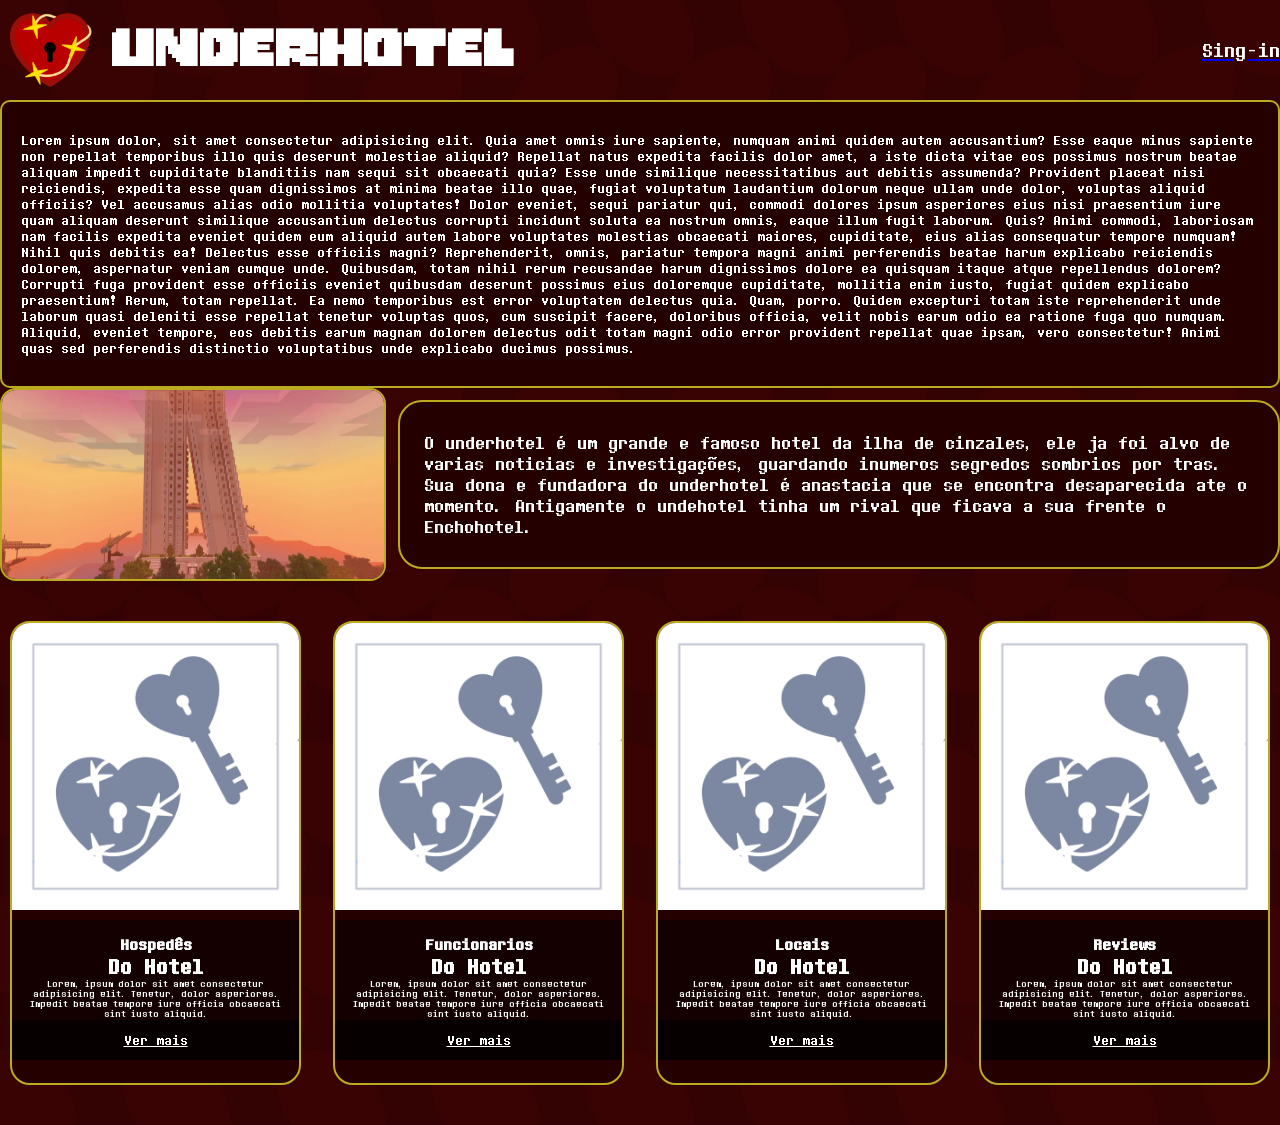
==== index.html @ 16a2af95 "Add initial HTML structure and styles for Underhotel website - Created main index.html file with hot" ====
<!DOCTYPE html>
<html lang="PT-BR">
<head>
    <meta charset="UTF-8">
    <meta name="viewport" content="width=device-width, initial-scale=1.0">
    <title>Underhotel</title>
</head>
<body>
<link rel="stylesheet" href="style.css">
    <div>

<div>
    <img src="src/Logo_U.H._T.png" alt="Logo_UH" id="Logo1">
    <h1 id="Titulo">Underhotel</h1>

<a href="https://static2.klipy.com/ii/e293a233a303a98e471f78d04e13a1b0/ad/7b/90ITwbUu.gif"><p id="Conta">Sing-in</p></a>
 </div >
    <p id="Tex1"> Lorem ipsum dolor, sit amet consectetur adipisicing elit. Quia amet omnis iure sapiente, numquam animi quidem autem accusantium? Esse eaque minus sapiente non repellat temporibus illo quis deserunt molestiae aliquid?
    Repellat natus expedita facilis dolor amet, a iste dicta vitae eos possimus nostrum beatae aliquam impedit cupiditate blanditiis nam sequi sit obcaecati quia? Esse unde similique necessitatibus aut debitis assumenda?
    Provident placeat nisi reiciendis, expedita esse quam dignissimos at minima beatae illo quae, fugiat voluptatum laudantium dolorum neque ullam unde dolor, voluptas aliquid officiis? Vel accusamus alias odio mollitia voluptates!
    Dolor eveniet, sequi pariatur qui, commodi dolores ipsum asperiores eius nisi praesentium iure quam aliquam deserunt similique accusantium delectus corrupti incidunt soluta ea nostrum omnis, eaque illum fugit laborum. Quis?
    Animi commodi, laboriosam nam facilis expedita eveniet quidem eum aliquid autem labore voluptates molestias obcaecati maiores, cupiditate, eius alias consequatur tempore numquam! Nihil quis debitis ea! Delectus esse officiis magni?
    Reprehenderit, omnis, pariatur tempora magni animi perferendis beatae harum explicabo reiciendis dolorem, aspernatur veniam cumque unde. Quibusdam, totam nihil rerum recusandae harum dignissimos dolore ea quisquam itaque atque repellendus dolorem?
    Corrupti fuga provident esse officiis eveniet quibusdam deserunt possimus eius doloremque cupiditate, mollitia enim iusto, fugiat quidem explicabo praesentium! Rerum, totam repellat. Ea nemo temporibus est error voluptatem delectus quia.
    Quam, porro. Quidem excepturi totam iste reprehenderit unde laborum quasi deleniti esse repellat tenetur voluptas quos, cum suscipit facere, doloribus officia, velit nobis earum odio ea ratione fuga quo numquam.
    Aliquid, eveniet tempore, eos debitis earum magnam dolorem delectus odit totam magni odio error provident repellat quae ipsam, vero consectetur! Animi quas sed perferendis distinctio voluptatibus unde explicabo ducimus possimus.</p>
    <div Id="Container1">
        <img src="src/Imagem-Underhotel-foto.jpg" alt="Foto do Underhotel" Id="Foto1">
            <p id="Tex2">O underhotel é um grande e famoso hotel da ilha de cinzales, ele ja foi alvo de varias noticias e investigações, guardando inumeros segredos sombrios por tras. Sua dona e fundadora do underhotel é anastacia que se encontra desaparecida ate o momento.
            Antigamente o undehotel tinha um rival que ficava a sua frente o Enchohotel.
            </p>
    </div>

<div class="Cards1">
        <div class="card card-1">
            <div class="card-cabec">
                <img src="src/Placeholder_U.H._404.png" class="card-img"/>
            </div>
            <div class="card-corpo">
                <h3 class="card-local">Hospedês</h3>
                <h2 class="card-titulo">Do Hotel</h2>
            
                <p class="card-texto">Lorem, ipsum dolor sit amet consectetur adipisicing elit. Tenetur, dolor asperiores. 
                    Impedit beatae tempore iure officia obcaecati sint iusto aliquid.</p>
            </div>
            <div class="card-rodape">
                <a href="cards/Hospedes.Html">Ver mais</a>
            </div>
        </div>
        <div class="card card-2">
            <div class="card-cabec">
                <img src="src/Placeholder_U.H._404.png" class="card-img"/>
            </div>
            <div class="card-corpo">
                <h3 class="card-local">Funcionarios</h3>
                <h2 class="card-titulo">Do Hotel</h2>
            
                <p class="card-texto">Lorem, ipsum dolor sit amet consectetur adipisicing elit. Tenetur, dolor asperiores. 
                    Impedit beatae tempore iure officia obcaecati sint iusto aliquid.</p>
            </div>
            <div class="card-rodape">
                <a href="#">Ver mais</a>
            </div>
        </div>
        <div class="card card-3">
            <div class="card-cabec">
                <img src="src/Placeholder_U.H._404.png" class="card-img"/>
            </div>
            <div class="card-corpo">
                <h3 class="card-local">Locais</h3>
                <h2 class="card-titulo">Do Hotel</h2>
            
                <p class="card-texto">Lorem, ipsum dolor sit amet consectetur adipisicing elit. Tenetur, dolor asperiores. 
                    Impedit beatae tempore iure officia obcaecati sint iusto aliquid.</p>
            </div>
            <div class="card-rodape">
                <a href="#">Ver mais</a>
            </div>
        </div>
                <div class="card card-4">
            <div class="card-cabec">
                <img src="src/Placeholder_U.H._404.png" class="card-img"/>
            </div>
            <div class="card-corpo">
                <h3 class="card-local">Reviews</h3>
                <h2 class="card-titulo">Do Hotel</h2>
            
                <p class="card-texto">Lorem, ipsum dolor sit amet consectetur adipisicing elit. Tenetur, dolor asperiores. 
                    Impedit beatae tempore iure officia obcaecati sint iusto aliquid.</p>
            </div>
            <div class="card-rodape">
                <a href="#">Ver mais</a>
            </div>
    </div>
</div>
</body>
</html>
---- style.css ----
@font-face {
  font-family: "MonsterF";
  src: url([data-uri]) format("woff2");
}

@font-face {
  font-family: "DeterminationMono";
  src: url([data-uri]) format("woff2");
}
/*fundo*/
html {
  --s: 32px; /* control the size */
  
  --c:#3a0303 /* 1st color*/ calc(100% - 2px),#0000;
  --r:calc(2.414*var(--s));
  --p:calc(1.414*var(--s));
  --g:radial-gradient(var(--s),var(--c));
  background:
    radial-gradient(var(--r) at 0    0   ,var(--c)),
    radial-gradient(var(--r) at 0    100%,var(--c)),
    radial-gradient(var(--r) at 100% 0   ,var(--c)),
    radial-gradient(var(--r) at 100% 100%,var(--c)),
    var(--g),var(--g),var(--g),var(--g) #330303 /* 2nd color */;
  background-position: 
    var(--r) var(--r),0 var(--p),var(--p) 0,
    calc(-1*var(--s)) calc(-1*var(--s));
  background-size: calc(2*var(--r)) calc(2*var(--r));
}
/*Borda Redonda*/
#Tex1{
    color: #ffffff;
    padding-top: 30px;
    padding-right: 19px;
    padding-left: 19px;
    padding-bottom: 30px;
 border: 2px solid #bbab20;
 border-radius: 10px; /* Applies a uniform radius to all corners */
 background-color: #250000;
  font-family: "DeterminationMono";
}
#Tex2{
    color: #ffffff;
    box-sizing: border-box;
    width: min(100%, 1000px);/*Text Bubble Size*/
    padding: 30px 24px;
    border: 2px solid #bbab20;
    border-radius: 24px;
    background-color: #250000;
    font-family: "DeterminationMono";
    font-size: 21px;
}
/*^^Bordas^^*/
.historia-layout {
    display: flex;
    justify-content: flex-end;
    align-items: center;
    gap: 20px;
    margin: 40px 19px;
}
#Foto1 {
    display: block;
    width: 100%;
    height: 100%;
    object-fit: cover;
    box-sizing: border-box;
    width: min(515px);
    min-width: 190px;
    aspect-ratio: 4 / 2;
    overflow: hidden;
    border: 2px solid #bbab20;
    border-radius: 16px;
    background-color: #250000;
}

body > div > div {
  display: flex;
  align-items: center;
  gap: 12px;
  width: 100%;
}

#Logo1 {
  display: block;
  width: 100px;
  height: auto;
}

#Titulo {
  margin: 0;
  color: #ffffff;
  font-family: "MonsterF";
  line-height: 1;
  font-size: 40px;
}

#Conta{
  color: #ffffff;
  font-family: "DeterminationMono";
  font-size: 23px;
}

body > div > div > a {
  margin-left: auto;
}

#Foto1{
    display: block;
  width: 440px;
  height: auto;
}

* {
    margin: 0;
    padding: 0;
}
/*Cards-1*/
[class~="Cards-1"] {
    width: 100%;
    display: flex;
    flex-wrap: wrap;
}

  .card {
    width: 300px;
    height: 460px;
    margin-right: 10px;
    margin-left: 10px;
    margin-top: 40px;
    margin-bottom: 40px;
    background: #250000;
    border-radius: 20px;
    overflow: hidden;
    border: 2px solid #bbab20;
}

    .card-cabec {
    width: 100%;
    height: 297px;
    overflow: hidden;
}

    .card-img {
    width: 100%;
    height: auto;
}

      .card-corpo {
      background: #140000;
      height: 70px;
      padding: 15px;
      text-align: center; 
      font-family: "DeterminationMono";
      color: #ffffff;}

    .card-texto {
    font-size: 10px;
    width: 250;
    margin: 0;
    font-family: "DeterminationMono";
    color: #ffffff;}

.card-rodape {
    background: #070000;
    padding: 12px;
    text-align: center;
    font-family: "DeterminationMono";
    color: #ffffff;
    -webkit-text-fill-color: #ffffff;
}
/*Cards-1*/

@media (max-width: 600px) {
  *,
  *::before,
  *::after {
    box-sizing: border-box;
  }

  html,
  body {
    min-width: 0;
  }

  body > div {
    width: calc(100% - 24px);
  }

  body > div > div:first-child {
    flex-wrap: wrap;
    gap: 8px;
  }

  #Logo1 {
    flex: 0 0 auto;
    width: 56px;
  }

  #Titulo {
    font-size: clamp(22px, 7vw, 36px);
    overflow-wrap: anywhere;
  }

  body > div > div:first-child > a {
    padding: 8px 10px;
  }

  #Tex1,
  #Tex2 {
    width: 100%;
    padding: 16px;
    font-size: 16px;
    line-height: 1.5;
    overflow-wrap: anywhere;
  }

  #Container1 {
    display: flex;
    flex-direction: column;
    align-items: stretch;
    gap: 16px;
  }

  #Foto1 {
    width: 100%;
    min-width: 0;
    height: auto;
  }

  [class~="Cards-1"] {
    display: grid;
    grid-template-columns: minmax(0, 1fr);
    gap: 16px;
  }

  .card {
    width: 100%;
    height: auto;
    margin: 0;
  }

  .card-cabec {
    height: auto;
    aspect-ratio: 4 / 3;
  }

  .card-img {
    width: 100%;
    height: 100%;
    object-fit: cover;
  }

  .card-corpo {
    height: auto;
  }

  .card-texto {
    width: auto;
    font-size: 14px;
    line-height: 1.5;
  }
}
/*codigo do mobile*/
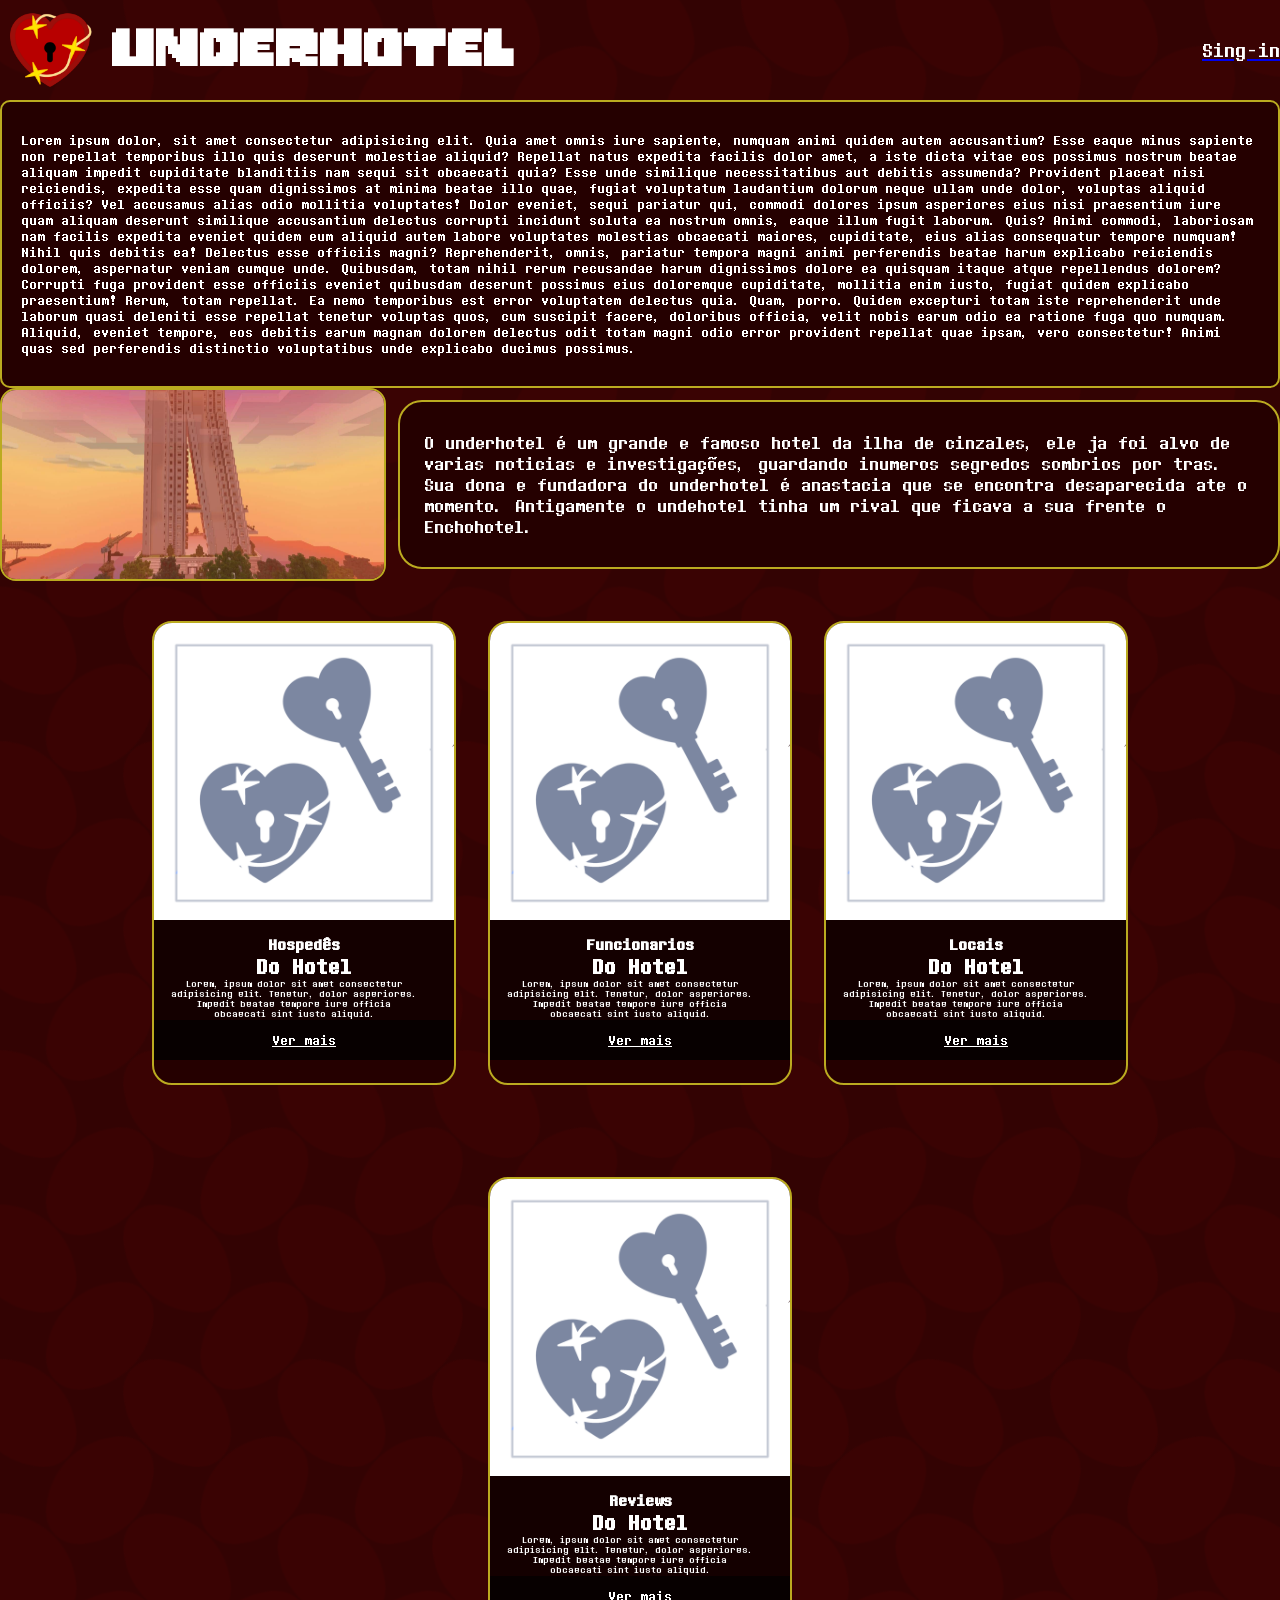
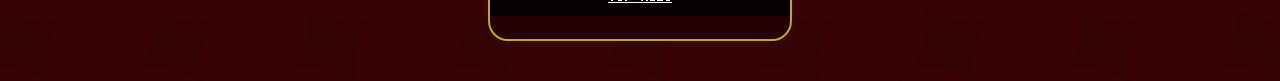
==== commit 2c76aea9: "Add GitHub Pages deployment workflow and CNAME file" ====
--- a/index.html
+++ b/index.html
@@ -1,12 +1,12 @@
 <!DOCTYPE html>
-<html lang="PT-BR">
+<html lang="pt-BR">
 <head>
     <meta charset="UTF-8">
     <meta name="viewport" content="width=device-width, initial-scale=1.0">
     <title>Underhotel</title>
+    <link rel="stylesheet" href="style.css">
 </head>
 <body>
-<link rel="stylesheet" href="style.css">
     <div>
 
 <div>
--- a/style.css
+++ b/style.css
@@ -114,11 +114,12 @@
     margin: 0;
     padding: 0;
 }
-/*Cards-1*/
-[class~="Cards-1"] {
+/*Cards*/
+.Cards1 {
     width: 100%;
     display: flex;
     flex-wrap: wrap;
+    justify-content: center;
 }
 
   .card {
@@ -155,7 +156,7 @@
 
     .card-texto {
     font-size: 10px;
-    width: 250;
+    width: 250px;
     margin: 0;
     font-family: "DeterminationMono";
     color: #ffffff;}
@@ -227,7 +228,7 @@
     height: auto;
   }
 
-  [class~="Cards-1"] {
+  .Cards1 {
     display: grid;
     grid-template-columns: minmax(0, 1fr);
     gap: 16px;
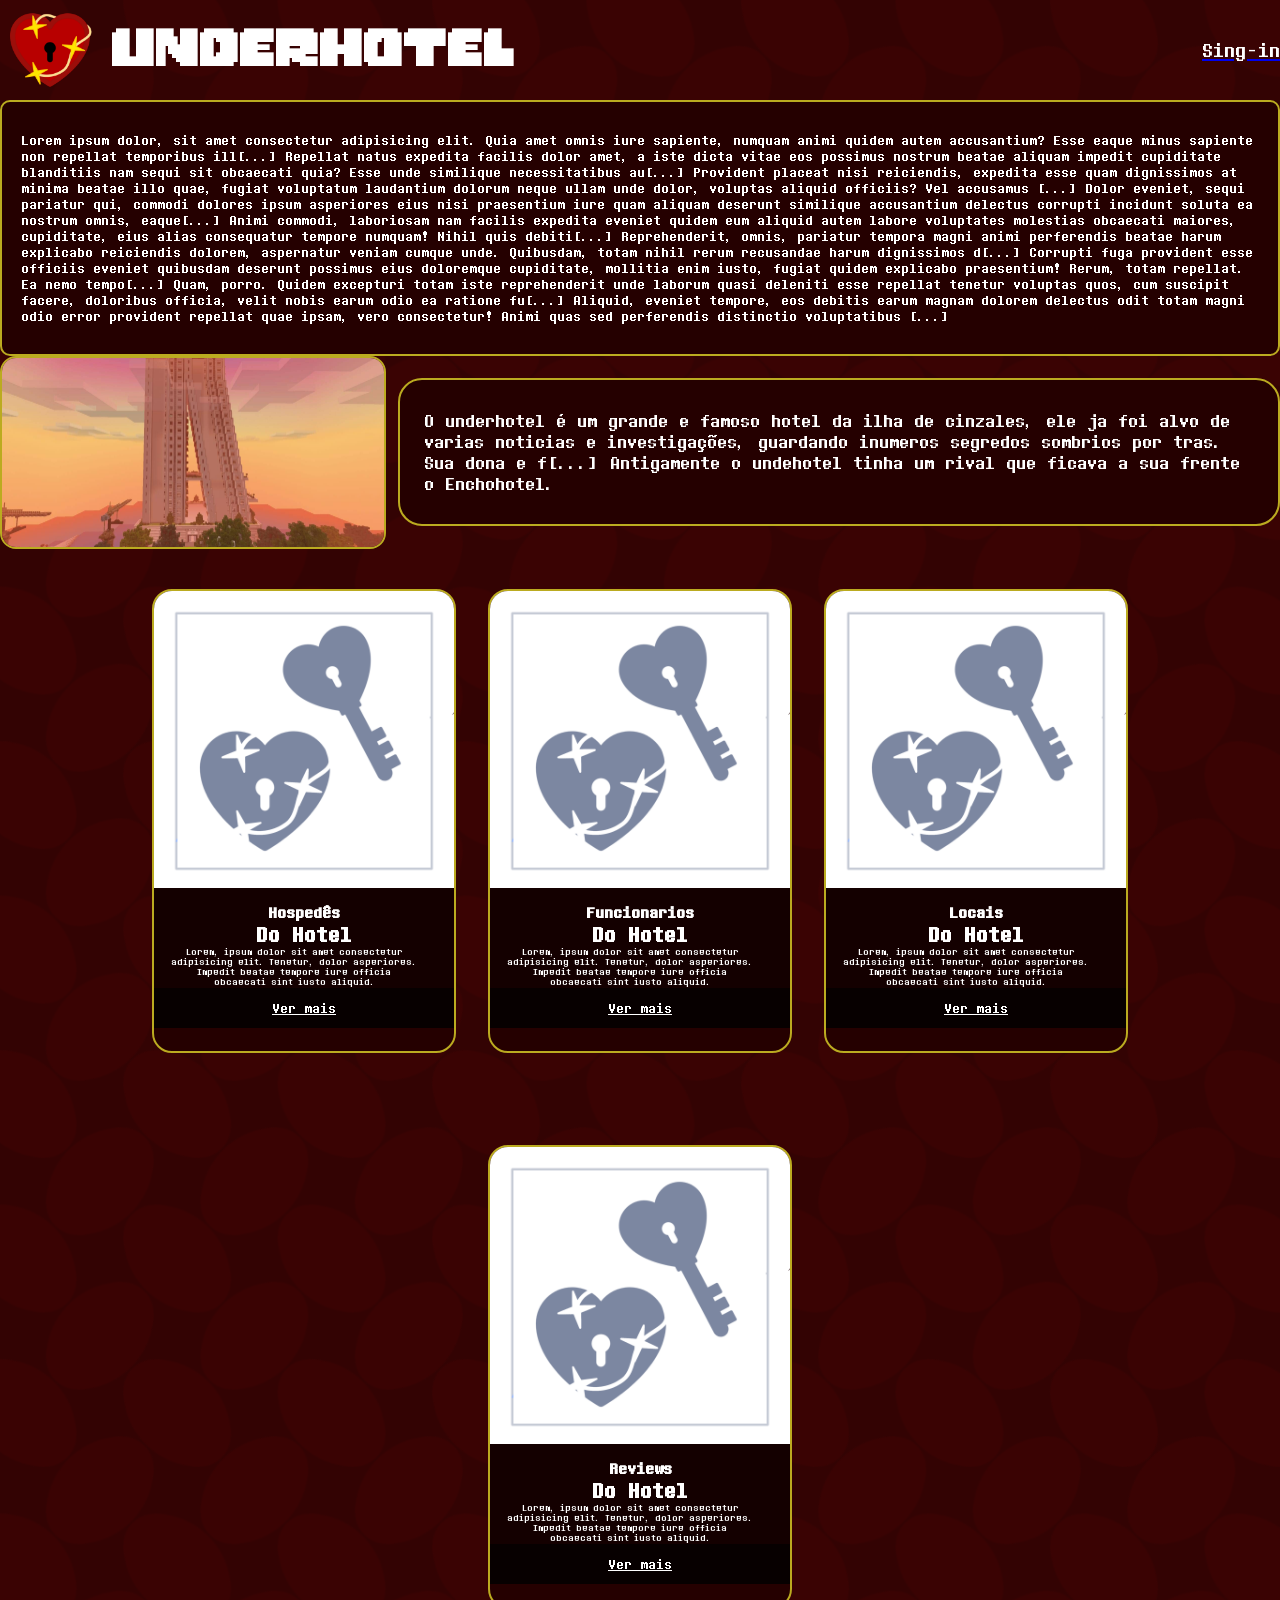
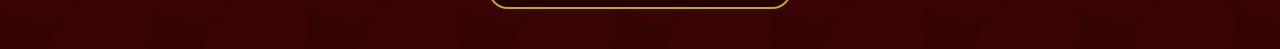
==== commit 89dd006f: "Corrigir estrutura do HTML e alinhar seletores de CSS para os cards" ====
--- a/index.html
+++ b/index.html
@@ -1,5 +1,5 @@
 <!DOCTYPE html>
-<html lang="pt-BR">
+<html lang="PT-BR">
 <head>
     <meta charset="UTF-8">
     <meta name="viewport" content="width=device-width, initial-scale=1.0">
@@ -8,90 +8,89 @@
 </head>
 <body>
     <div>
+        <div>
+            <img src="src/Logo_U.H._T.png" alt="Logo_UH" id="Logo1">
+            <h1 id="Titulo">Underhotel</h1>
+            <a href="https://static2.klipy.com/ii/e293a233a303a98e471f78d04e13a1b0/ad/7b/90ITwbUu.gif">
+                <p id="Conta">Sing-in</p>
+            </a>
+        </div>
 
-<div>
-    <img src="src/Logo_U.H._T.png" alt="Logo_UH" id="Logo1">
-    <h1 id="Titulo">Underhotel</h1>
+        <p id="Tex1">Lorem ipsum dolor, sit amet consectetur adipisicing elit. Quia amet omnis iure sapiente, numquam animi quidem autem accusantium? Esse eaque minus sapiente non repellat temporibus ill[...] 
+            Repellat natus expedita facilis dolor amet, a iste dicta vitae eos possimus nostrum beatae aliquam impedit cupiditate blanditiis nam sequi sit obcaecati quia? Esse unde similique necessitatibus au[...] 
+            Provident placeat nisi reiciendis, expedita esse quam dignissimos at minima beatae illo quae, fugiat voluptatum laudantium dolorum neque ullam unde dolor, voluptas aliquid officiis? Vel accusamus [...] 
+            Dolor eveniet, sequi pariatur qui, commodi dolores ipsum asperiores eius nisi praesentium iure quam aliquam deserunt similique accusantium delectus corrupti incidunt soluta ea nostrum omnis, eaque[...] 
+            Animi commodi, laboriosam nam facilis expedita eveniet quidem eum aliquid autem labore voluptates molestias obcaecati maiores, cupiditate, eius alias consequatur tempore numquam! Nihil quis debiti[...] 
+            Reprehenderit, omnis, pariatur tempora magni animi perferendis beatae harum explicabo reiciendis dolorem, aspernatur veniam cumque unde. Quibusdam, totam nihil rerum recusandae harum dignissimos d[...] 
+            Corrupti fuga provident esse officiis eveniet quibusdam deserunt possimus eius doloremque cupiditate, mollitia enim iusto, fugiat quidem explicabo praesentium! Rerum, totam repellat. Ea nemo tempo[...] 
+            Quam, porro. Quidem excepturi totam iste reprehenderit unde laborum quasi deleniti esse repellat tenetur voluptas quos, cum suscipit facere, doloribus officia, velit nobis earum odio ea ratione fu[...] 
+            Aliquid, eveniet tempore, eos debitis earum magnam dolorem delectus odit totam magni odio error provident repellat quae ipsam, vero consectetur! Animi quas sed perferendis distinctio voluptatibus [...]
+        </p>
 
-<a href="https://static2.klipy.com/ii/e293a233a303a98e471f78d04e13a1b0/ad/7b/90ITwbUu.gif"><p id="Conta">Sing-in</p></a>
- </div >
-    <p id="Tex1"> Lorem ipsum dolor, sit amet consectetur adipisicing elit. Quia amet omnis iure sapiente, numquam animi quidem autem accusantium? Esse eaque minus sapiente non repellat temporibus illo quis deserunt molestiae aliquid?
-    Repellat natus expedita facilis dolor amet, a iste dicta vitae eos possimus nostrum beatae aliquam impedit cupiditate blanditiis nam sequi sit obcaecati quia? Esse unde similique necessitatibus aut debitis assumenda?
-    Provident placeat nisi reiciendis, expedita esse quam dignissimos at minima beatae illo quae, fugiat voluptatum laudantium dolorum neque ullam unde dolor, voluptas aliquid officiis? Vel accusamus alias odio mollitia voluptates!
-    Dolor eveniet, sequi pariatur qui, commodi dolores ipsum asperiores eius nisi praesentium iure quam aliquam deserunt similique accusantium delectus corrupti incidunt soluta ea nostrum omnis, eaque illum fugit laborum. Quis?
-    Animi commodi, laboriosam nam facilis expedita eveniet quidem eum aliquid autem labore voluptates molestias obcaecati maiores, cupiditate, eius alias consequatur tempore numquam! Nihil quis debitis ea! Delectus esse officiis magni?
-    Reprehenderit, omnis, pariatur tempora magni animi perferendis beatae harum explicabo reiciendis dolorem, aspernatur veniam cumque unde. Quibusdam, totam nihil rerum recusandae harum dignissimos dolore ea quisquam itaque atque repellendus dolorem?
-    Corrupti fuga provident esse officiis eveniet quibusdam deserunt possimus eius doloremque cupiditate, mollitia enim iusto, fugiat quidem explicabo praesentium! Rerum, totam repellat. Ea nemo temporibus est error voluptatem delectus quia.
-    Quam, porro. Quidem excepturi totam iste reprehenderit unde laborum quasi deleniti esse repellat tenetur voluptas quos, cum suscipit facere, doloribus officia, velit nobis earum odio ea ratione fuga quo numquam.
-    Aliquid, eveniet tempore, eos debitis earum magnam dolorem delectus odit totam magni odio error provident repellat quae ipsam, vero consectetur! Animi quas sed perferendis distinctio voluptatibus unde explicabo ducimus possimus.</p>
-    <div Id="Container1">
-        <img src="src/Imagem-Underhotel-foto.jpg" alt="Foto do Underhotel" Id="Foto1">
-            <p id="Tex2">O underhotel é um grande e famoso hotel da ilha de cinzales, ele ja foi alvo de varias noticias e investigações, guardando inumeros segredos sombrios por tras. Sua dona e fundadora do underhotel é anastacia que se encontra desaparecida ate o momento.
-            Antigamente o undehotel tinha um rival que ficava a sua frente o Enchohotel.
+        <div id="Container1">
+            <img src="src/Imagem-Underhotel-foto.jpg" alt="Foto do Underhotel" id="Foto1">
+            <p id="Tex2">O underhotel é um grande e famoso hotel da ilha de cinzales, ele ja foi alvo de varias noticias e investigações, guardando inumeros segredos sombrios por tras. Sua dona e f[...] 
+                Antigamente o undehotel tinha um rival que ficava a sua frente o Enchohotel.
             </p>
-    </div>
+        </div>
 
-<div class="Cards1">
-        <div class="card card-1">
-            <div class="card-cabec">
-                <img src="src/Placeholder_U.H._404.png" class="card-img"/>
+        <div class="Cards1">
+            <div class="card card-1">
+                <div class="card-cabec">
+                    <img src="src/Placeholder_U.H._404.png" class="card-img" alt="Hospedês do Hotel">
+                </div>
+                <div class="card-corpo">
+                    <h3 class="card-local">Hospedês</h3>
+                    <h2 class="card-titulo">Do Hotel</h2>
+                    <p class="card-texto">Lorem, ipsum dolor sit amet consectetur adipisicing elit. Tenetur, dolor asperiores. Impedit beatae tempore iure officia obcaecati sint iusto aliquid.</p>
+                </div>
+                <div class="card-rodape">
+                    <a href="cards/Hospedes.Html">Ver mais</a>
+                </div>
             </div>
-            <div class="card-corpo">
-                <h3 class="card-local">Hospedês</h3>
-                <h2 class="card-titulo">Do Hotel</h2>
-            
-                <p class="card-texto">Lorem, ipsum dolor sit amet consectetur adipisicing elit. Tenetur, dolor asperiores. 
-                    Impedit beatae tempore iure officia obcaecati sint iusto aliquid.</p>
+
+            <div class="card card-2">
+                <div class="card-cabec">
+                    <img src="src/Placeholder_U.H._404.png" class="card-img" alt="Funcionários do Hotel">
+                </div>
+                <div class="card-corpo">
+                    <h3 class="card-local">Funcionarios</h3>
+                    <h2 class="card-titulo">Do Hotel</h2>
+                    <p class="card-texto">Lorem, ipsum dolor sit amet consectetur adipisicing elit. Tenetur, dolor asperiores. Impedit beatae tempore iure officia obcaecati sint iusto aliquid.</p>
+                </div>
+                <div class="card-rodape">
+                    <a href="#">Ver mais</a>
+                </div>
             </div>
-            <div class="card-rodape">
-                <a href="cards/Hospedes.Html">Ver mais</a>
+
+            <div class="card card-3">
+                <div class="card-cabec">
+                    <img src="src/Placeholder_U.H._404.png" class="card-img" alt="Locais do Hotel">
+                </div>
+                <div class="card-corpo">
+                    <h3 class="card-local">Locais</h3>
+                    <h2 class="card-titulo">Do Hotel</h2>
+                    <p class="card-texto">Lorem, ipsum dolor sit amet consectetur adipisicing elit. Tenetur, dolor asperiores. Impedit beatae tempore iure officia obcaecati sint iusto aliquid.</p>
+                </div>
+                <div class="card-rodape">
+                    <a href="#">Ver mais</a>
+                </div>
+            </div>
+
+            <div class="card card-4">
+                <div class="card-cabec">
+                    <img src="src/Placeholder_U.H._404.png" class="card-img" alt="Reviews do Hotel">
+                </div>
+                <div class="card-corpo">
+                    <h3 class="card-local">Reviews</h3>
+                    <h2 class="card-titulo">Do Hotel</h2>
+                    <p class="card-texto">Lorem, ipsum dolor sit amet consectetur adipisicing elit. Tenetur, dolor asperiores. Impedit beatae tempore iure officia obcaecati sint iusto aliquid.</p>
+                </div>
+                <div class="card-rodape">
+                    <a href="#">Ver mais</a>
+                </div>
             </div>
         </div>
-        <div class="card card-2">
-            <div class="card-cabec">
-                <img src="src/Placeholder_U.H._404.png" class="card-img"/>
-            </div>
-            <div class="card-corpo">
-                <h3 class="card-local">Funcionarios</h3>
-                <h2 class="card-titulo">Do Hotel</h2>
-            
-                <p class="card-texto">Lorem, ipsum dolor sit amet consectetur adipisicing elit. Tenetur, dolor asperiores. 
-                    Impedit beatae tempore iure officia obcaecati sint iusto aliquid.</p>
-            </div>
-            <div class="card-rodape">
-                <a href="#">Ver mais</a>
-            </div>
-        </div>
-        <div class="card card-3">
-            <div class="card-cabec">
-                <img src="src/Placeholder_U.H._404.png" class="card-img"/>
-            </div>
-            <div class="card-corpo">
-                <h3 class="card-local">Locais</h3>
-                <h2 class="card-titulo">Do Hotel</h2>
-            
-                <p class="card-texto">Lorem, ipsum dolor sit amet consectetur adipisicing elit. Tenetur, dolor asperiores. 
-                    Impedit beatae tempore iure officia obcaecati sint iusto aliquid.</p>
-            </div>
-            <div class="card-rodape">
-                <a href="#">Ver mais</a>
-            </div>
-        </div>
-                <div class="card card-4">
-            <div class="card-cabec">
-                <img src="src/Placeholder_U.H._404.png" class="card-img"/>
-            </div>
-            <div class="card-corpo">
-                <h3 class="card-local">Reviews</h3>
-                <h2 class="card-titulo">Do Hotel</h2>
-            
-                <p class="card-texto">Lorem, ipsum dolor sit amet consectetur adipisicing elit. Tenetur, dolor asperiores. 
-                    Impedit beatae tempore iure officia obcaecati sint iusto aliquid.</p>
-            </div>
-            <div class="card-rodape">
-                <a href="#">Ver mais</a>
-            </div>
     </div>
-</div>
 </body>
-</html>+</html>
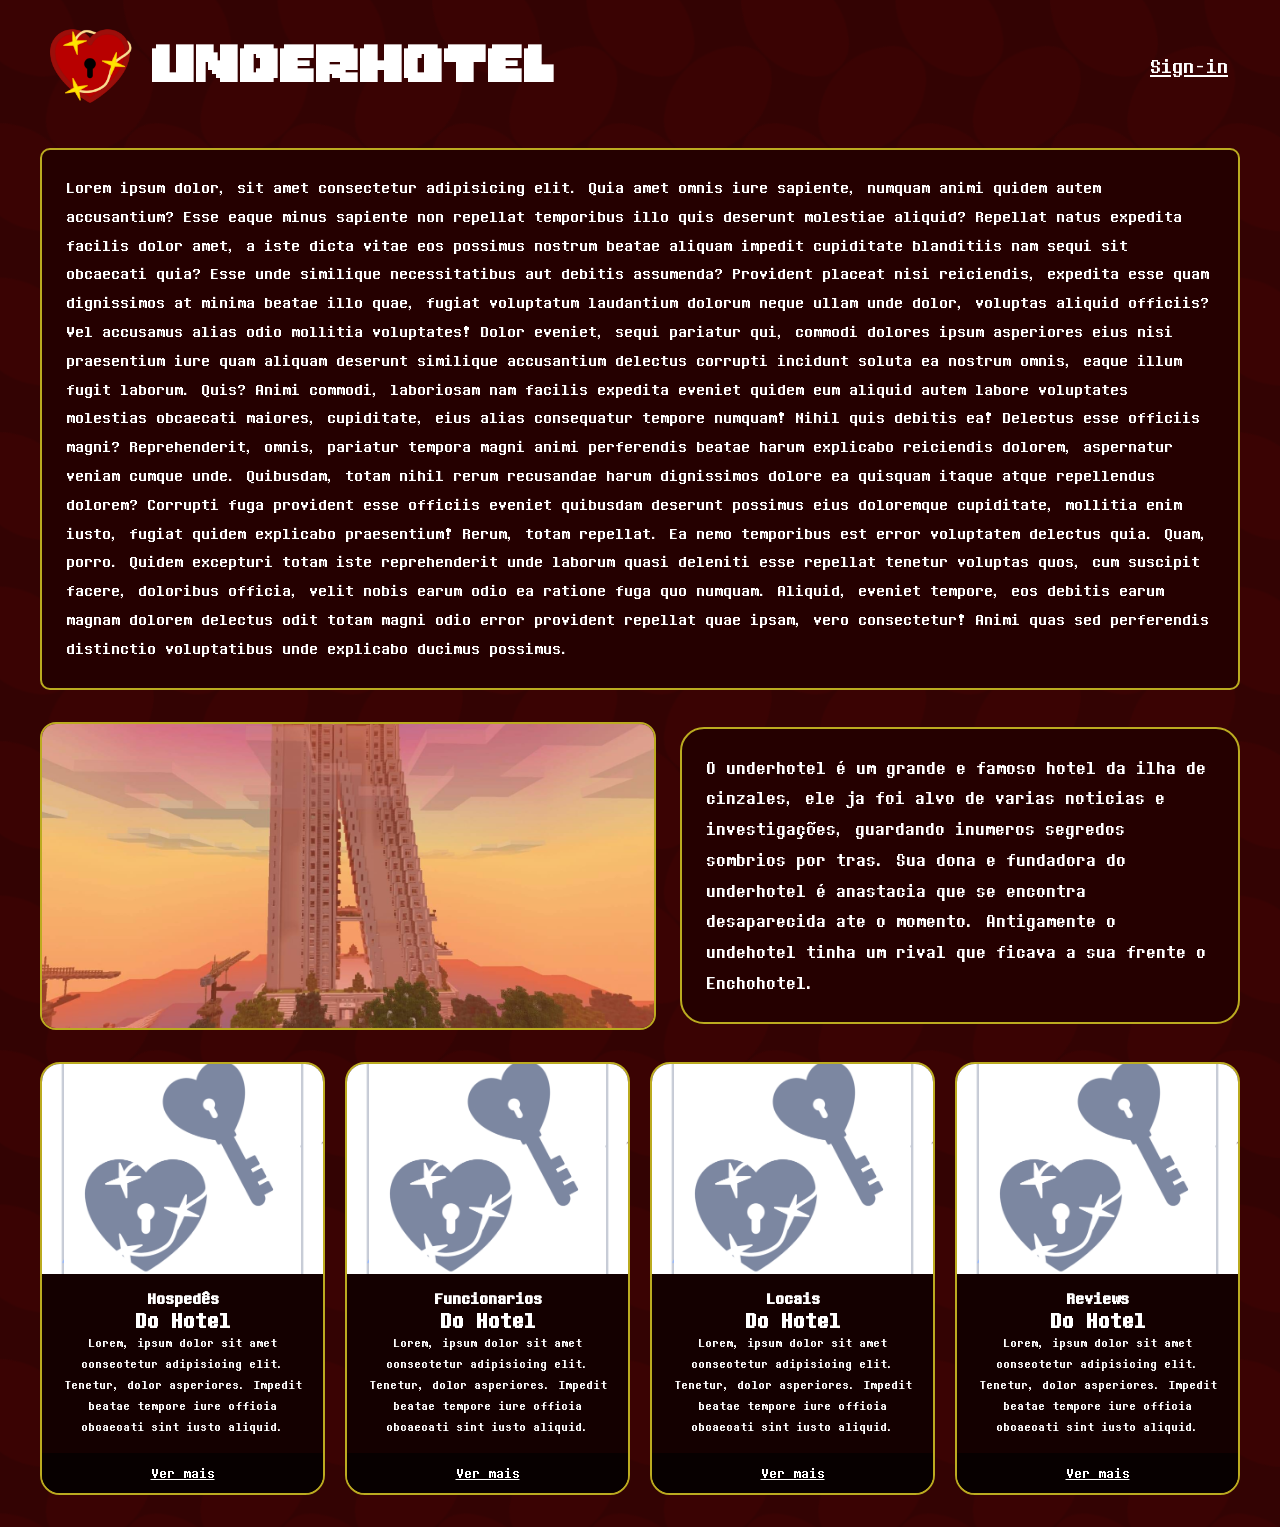
==== commit 2716de18: "Merge branch 'main' of https://github.com/Fernandoechavej/UnderHotel-Website" ====
--- a/index.html
+++ b/index.html
@@ -1,5 +1,5 @@
 <!DOCTYPE html>
-<html lang="PT-BR">
+<html lang="pt-BR">
 <head>
     <meta charset="UTF-8">
     <meta name="viewport" content="width=device-width, initial-scale=1.0">
@@ -7,90 +7,94 @@
     <link rel="stylesheet" href="style.css">
 </head>
 <body>
-    <div>
-        <div>
-            <img src="src/Logo_U.H._T.png" alt="Logo_UH" id="Logo1">
-            <h1 id="Titulo">Underhotel</h1>
-            <a href="https://static2.klipy.com/ii/e293a233a303a98e471f78d04e13a1b0/ad/7b/90ITwbUu.gif">
-                <p id="Conta">Sing-in</p>
-            </a>
-        </div>
+    <div class="page">
 
-        <p id="Tex1">Lorem ipsum dolor, sit amet consectetur adipisicing elit. Quia amet omnis iure sapiente, numquam animi quidem autem accusantium? Esse eaque minus sapiente non repellat temporibus ill[...] 
-            Repellat natus expedita facilis dolor amet, a iste dicta vitae eos possimus nostrum beatae aliquam impedit cupiditate blanditiis nam sequi sit obcaecati quia? Esse unde similique necessitatibus au[...] 
-            Provident placeat nisi reiciendis, expedita esse quam dignissimos at minima beatae illo quae, fugiat voluptatum laudantium dolorum neque ullam unde dolor, voluptas aliquid officiis? Vel accusamus [...] 
-            Dolor eveniet, sequi pariatur qui, commodi dolores ipsum asperiores eius nisi praesentium iure quam aliquam deserunt similique accusantium delectus corrupti incidunt soluta ea nostrum omnis, eaque[...] 
-            Animi commodi, laboriosam nam facilis expedita eveniet quidem eum aliquid autem labore voluptates molestias obcaecati maiores, cupiditate, eius alias consequatur tempore numquam! Nihil quis debiti[...] 
-            Reprehenderit, omnis, pariatur tempora magni animi perferendis beatae harum explicabo reiciendis dolorem, aspernatur veniam cumque unde. Quibusdam, totam nihil rerum recusandae harum dignissimos d[...] 
-            Corrupti fuga provident esse officiis eveniet quibusdam deserunt possimus eius doloremque cupiditate, mollitia enim iusto, fugiat quidem explicabo praesentium! Rerum, totam repellat. Ea nemo tempo[...] 
-            Quam, porro. Quidem excepturi totam iste reprehenderit unde laborum quasi deleniti esse repellat tenetur voluptas quos, cum suscipit facere, doloribus officia, velit nobis earum odio ea ratione fu[...] 
-            Aliquid, eveniet tempore, eos debitis earum magnam dolorem delectus odit totam magni odio error provident repellat quae ipsam, vero consectetur! Animi quas sed perferendis distinctio voluptatibus [...]
-        </p>
+<header class="site-header">
+    <img src="src/Logo_U.H._T.png" alt="Logo do Underhotel" id="Logo1">
+    <h1 id="Titulo">Underhotel</h1>
 
-        <div id="Container1">
-            <img src="src/Imagem-Underhotel-foto.jpg" alt="Foto do Underhotel" id="Foto1">
-            <p id="Tex2">O underhotel é um grande e famoso hotel da ilha de cinzales, ele ja foi alvo de varias noticias e investigações, guardando inumeros segredos sombrios por tras. Sua dona e f[...] 
-                Antigamente o undehotel tinha um rival que ficava a sua frente o Enchohotel.
+    <a class="header-link" href="https://static2.klipy.com/ii/e293a233a303a98e471f78d04e13a1b0/ad/7b/90ITwbUu.gif" id="Conta">Sign-in</a>
+</header>
+<main>
+    <p id="Tex1"> Lorem ipsum dolor, sit amet consectetur adipisicing elit. Quia amet omnis iure sapiente, numquam animi quidem autem accusantium? Esse eaque minus sapiente non repellat temporibus illo quis deserunt molestiae aliquid?
+    Repellat natus expedita facilis dolor amet, a iste dicta vitae eos possimus nostrum beatae aliquam impedit cupiditate blanditiis nam sequi sit obcaecati quia? Esse unde similique necessitatibus aut debitis assumenda?
+    Provident placeat nisi reiciendis, expedita esse quam dignissimos at minima beatae illo quae, fugiat voluptatum laudantium dolorum neque ullam unde dolor, voluptas aliquid officiis? Vel accusamus alias odio mollitia voluptates!
+    Dolor eveniet, sequi pariatur qui, commodi dolores ipsum asperiores eius nisi praesentium iure quam aliquam deserunt similique accusantium delectus corrupti incidunt soluta ea nostrum omnis, eaque illum fugit laborum. Quis?
+    Animi commodi, laboriosam nam facilis expedita eveniet quidem eum aliquid autem labore voluptates molestias obcaecati maiores, cupiditate, eius alias consequatur tempore numquam! Nihil quis debitis ea! Delectus esse officiis magni?
+    Reprehenderit, omnis, pariatur tempora magni animi perferendis beatae harum explicabo reiciendis dolorem, aspernatur veniam cumque unde. Quibusdam, totam nihil rerum recusandae harum dignissimos dolore ea quisquam itaque atque repellendus dolorem?
+    Corrupti fuga provident esse officiis eveniet quibusdam deserunt possimus eius doloremque cupiditate, mollitia enim iusto, fugiat quidem explicabo praesentium! Rerum, totam repellat. Ea nemo temporibus est error voluptatem delectus quia.
+    Quam, porro. Quidem excepturi totam iste reprehenderit unde laborum quasi deleniti esse repellat tenetur voluptas quos, cum suscipit facere, doloribus officia, velit nobis earum odio ea ratione fuga quo numquam.
+    Aliquid, eveniet tempore, eos debitis earum magnam dolorem delectus odit totam magni odio error provident repellat quae ipsam, vero consectetur! Animi quas sed perferendis distinctio voluptatibus unde explicabo ducimus possimus.</p>
+    <section id="Container1" aria-label="História do Underhotel">
+        <img src="src/Imagem-Underhotel-foto.jpg" alt="Foto do Underhotel" id="Foto1">
+            <p id="Tex2">O underhotel é um grande e famoso hotel da ilha de cinzales, ele ja foi alvo de varias noticias e investigações, guardando inumeros segredos sombrios por tras. Sua dona e fundadora do underhotel é anastacia que se encontra desaparecida ate o momento.
+            Antigamente o undehotel tinha um rival que ficava a sua frente o Enchohotel.
             </p>
-        </div>
+    </section>
 
-        <div class="Cards1">
-            <div class="card card-1">
-                <div class="card-cabec">
-                    <img src="src/Placeholder_U.H._404.png" class="card-img" alt="Hospedês do Hotel">
-                </div>
-                <div class="card-corpo">
-                    <h3 class="card-local">Hospedês</h3>
-                    <h2 class="card-titulo">Do Hotel</h2>
-                    <p class="card-texto">Lorem, ipsum dolor sit amet consectetur adipisicing elit. Tenetur, dolor asperiores. Impedit beatae tempore iure officia obcaecati sint iusto aliquid.</p>
-                </div>
-                <div class="card-rodape">
-                    <a href="cards/Hospedes.Html">Ver mais</a>
-                </div>
+<section class="Cards1" aria-label="Seções do hotel">
+        <div class="card card-1">
+            <div class="card-cabec">
+                <img src="src/Placeholder_U.H._404.png" class="card-img" alt=""/>
             </div>
-
-            <div class="card card-2">
-                <div class="card-cabec">
-                    <img src="src/Placeholder_U.H._404.png" class="card-img" alt="Funcionários do Hotel">
-                </div>
-                <div class="card-corpo">
-                    <h3 class="card-local">Funcionarios</h3>
-                    <h2 class="card-titulo">Do Hotel</h2>
-                    <p class="card-texto">Lorem, ipsum dolor sit amet consectetur adipisicing elit. Tenetur, dolor asperiores. Impedit beatae tempore iure officia obcaecati sint iusto aliquid.</p>
-                </div>
-                <div class="card-rodape">
-                    <a href="#">Ver mais</a>
-                </div>
+            <div class="card-corpo">
+                <h3 class="card-local">Hospedês</h3>
+                <h2 class="card-titulo">Do Hotel</h2>
+            
+                <p class="card-texto">Lorem, ipsum dolor sit amet consectetur adipisicing elit. Tenetur, dolor asperiores. 
+                    Impedit beatae tempore iure officia obcaecati sint iusto aliquid.</p>
             </div>
-
-            <div class="card card-3">
-                <div class="card-cabec">
-                    <img src="src/Placeholder_U.H._404.png" class="card-img" alt="Locais do Hotel">
-                </div>
-                <div class="card-corpo">
-                    <h3 class="card-local">Locais</h3>
-                    <h2 class="card-titulo">Do Hotel</h2>
-                    <p class="card-texto">Lorem, ipsum dolor sit amet consectetur adipisicing elit. Tenetur, dolor asperiores. Impedit beatae tempore iure officia obcaecati sint iusto aliquid.</p>
-                </div>
-                <div class="card-rodape">
-                    <a href="#">Ver mais</a>
-                </div>
-            </div>
-
-            <div class="card card-4">
-                <div class="card-cabec">
-                    <img src="src/Placeholder_U.H._404.png" class="card-img" alt="Reviews do Hotel">
-                </div>
-                <div class="card-corpo">
-                    <h3 class="card-local">Reviews</h3>
-                    <h2 class="card-titulo">Do Hotel</h2>
-                    <p class="card-texto">Lorem, ipsum dolor sit amet consectetur adipisicing elit. Tenetur, dolor asperiores. Impedit beatae tempore iure officia obcaecati sint iusto aliquid.</p>
-                </div>
-                <div class="card-rodape">
-                    <a href="#">Ver mais</a>
-                </div>
+            <div class="card-rodape">
+                <a href="cards/Hospedes.Html">Ver mais</a>
             </div>
         </div>
+        <div class="card card-2">
+            <div class="card-cabec">
+                <img src="src/Placeholder_U.H._404.png" class="card-img" alt=""/>
+            </div>
+            <div class="card-corpo">
+                <h3 class="card-local">Funcionarios</h3>
+                <h2 class="card-titulo">Do Hotel</h2>
+            
+                <p class="card-texto">Lorem, ipsum dolor sit amet consectetur adipisicing elit. Tenetur, dolor asperiores. 
+                    Impedit beatae tempore iure officia obcaecati sint iusto aliquid.</p>
+            </div>
+            <div class="card-rodape">
+                <a href="#">Ver mais</a>
+            </div>
+        </div>
+        <div class="card card-3">
+            <div class="card-cabec">
+                <img src="src/Placeholder_U.H._404.png" class="card-img" alt=""/>
+            </div>
+            <div class="card-corpo">
+                <h3 class="card-local">Locais</h3>
+                <h2 class="card-titulo">Do Hotel</h2>
+            
+                <p class="card-texto">Lorem, ipsum dolor sit amet consectetur adipisicing elit. Tenetur, dolor asperiores. 
+                    Impedit beatae tempore iure officia obcaecati sint iusto aliquid.</p>
+            </div>
+            <div class="card-rodape">
+                <a href="#">Ver mais</a>
+            </div>
+        </div>
+                <div class="card card-4">
+            <div class="card-cabec">
+                <img src="src/Placeholder_U.H._404.png" class="card-img" alt=""/>
+            </div>
+            <div class="card-corpo">
+                <h3 class="card-local">Reviews</h3>
+                <h2 class="card-titulo">Do Hotel</h2>
+            
+                <p class="card-texto">Lorem, ipsum dolor sit amet consectetur adipisicing elit. Tenetur, dolor asperiores. 
+                    Impedit beatae tempore iure officia obcaecati sint iusto aliquid.</p>
+            </div>
+            <div class="card-rodape">
+                <a href="#">Ver mais</a>
+            </div>
     </div>
+</section>
+</main>
+</div>
 </body>
-</html>
+</html>
--- a/style.css
+++ b/style.css
@@ -262,3 +262,154 @@
   }
 }
 /*codigo do mobile*/
+
+*,
+*::before,
+*::after {
+  box-sizing: border-box;
+}
+
+html,
+body {
+  min-width: 0;
+}
+
+body {
+  margin: 0;
+}
+
+.page {
+  width: calc(100% - 32px);
+  max-width: 1200px;
+  margin: 0 auto;
+}
+
+.site-header {
+  display: flex;
+  align-items: center;
+  gap: 12px;
+  width: 100%;
+  padding: 16px 0;
+}
+
+#Logo1 {
+  flex: 0 0 auto;
+  width: clamp(56px, 10vw, 100px);
+  height: auto;
+}
+
+#Titulo {
+  min-width: 0;
+  font-size: clamp(22px, 5vw, 40px);
+  overflow-wrap: anywhere;
+}
+
+.header-link {
+  flex: 0 0 auto;
+  margin-left: auto;
+  padding: 10px 12px;
+  color: #ffffff;
+  font-family: "DeterminationMono";
+  font-size: clamp(16px, 3vw, 23px);
+  text-align: center;
+}
+
+#Tex1 {
+  margin: 16px 0 24px;
+  padding: 24px;
+  font-size: clamp(16px, 1.5vw, 18px);
+  line-height: 1.6;
+  overflow-wrap: anywhere;
+}
+
+#Container1 {
+  display: grid;
+  grid-template-columns: minmax(0, 1.1fr) minmax(0, 1fr);
+  align-items: center;
+  gap: 24px;
+  margin: 32px 0;
+}
+
+#Foto1 {
+  width: 100%;
+  min-width: 0;
+  height: auto;
+  aspect-ratio: 4 / 2;
+  object-fit: cover;
+}
+
+#Tex2 {
+  width: 100%;
+  padding: 24px;
+  font-size: clamp(16px, 1.6vw, 21px);
+  line-height: 1.5;
+  overflow-wrap: anywhere;
+}
+
+.Cards1 {
+  display: grid;
+  grid-template-columns: repeat(auto-fit, minmax(min(100%, 240px), 1fr));
+  gap: 20px;
+  margin: 32px 0;
+}
+
+.card {
+  width: 100%;
+  height: auto;
+  margin: 0;
+}
+
+.card-cabec {
+  height: auto;
+  aspect-ratio: 4 / 3;
+}
+
+.card-img {
+  display: block;
+  width: 100%;
+  height: 100%;
+  object-fit: cover;
+}
+
+.card-corpo {
+  height: auto;
+}
+
+.card-texto {
+  width: auto;
+  font-size: 14px;
+  line-height: 1.5;
+  overflow-wrap: anywhere;
+}
+
+@media (max-width: 600px) {
+  .page {
+    width: calc(100% - 24px);
+  }
+
+  .site-header {
+    flex-wrap: wrap;
+    gap: 8px;
+  }
+
+  .header-link {
+    padding: 8px;
+  }
+
+  #Tex1,
+  #Tex2 {
+    padding: 16px;
+  }
+
+  #Container1 {
+    grid-template-columns: minmax(0, 1fr);
+    gap: 16px;
+    margin: 24px 0;
+  }
+
+  .Cards1 {
+    grid-template-columns: minmax(0, 1fr);
+    gap: 16px;
+    margin: 24px 0;
+  }
+}
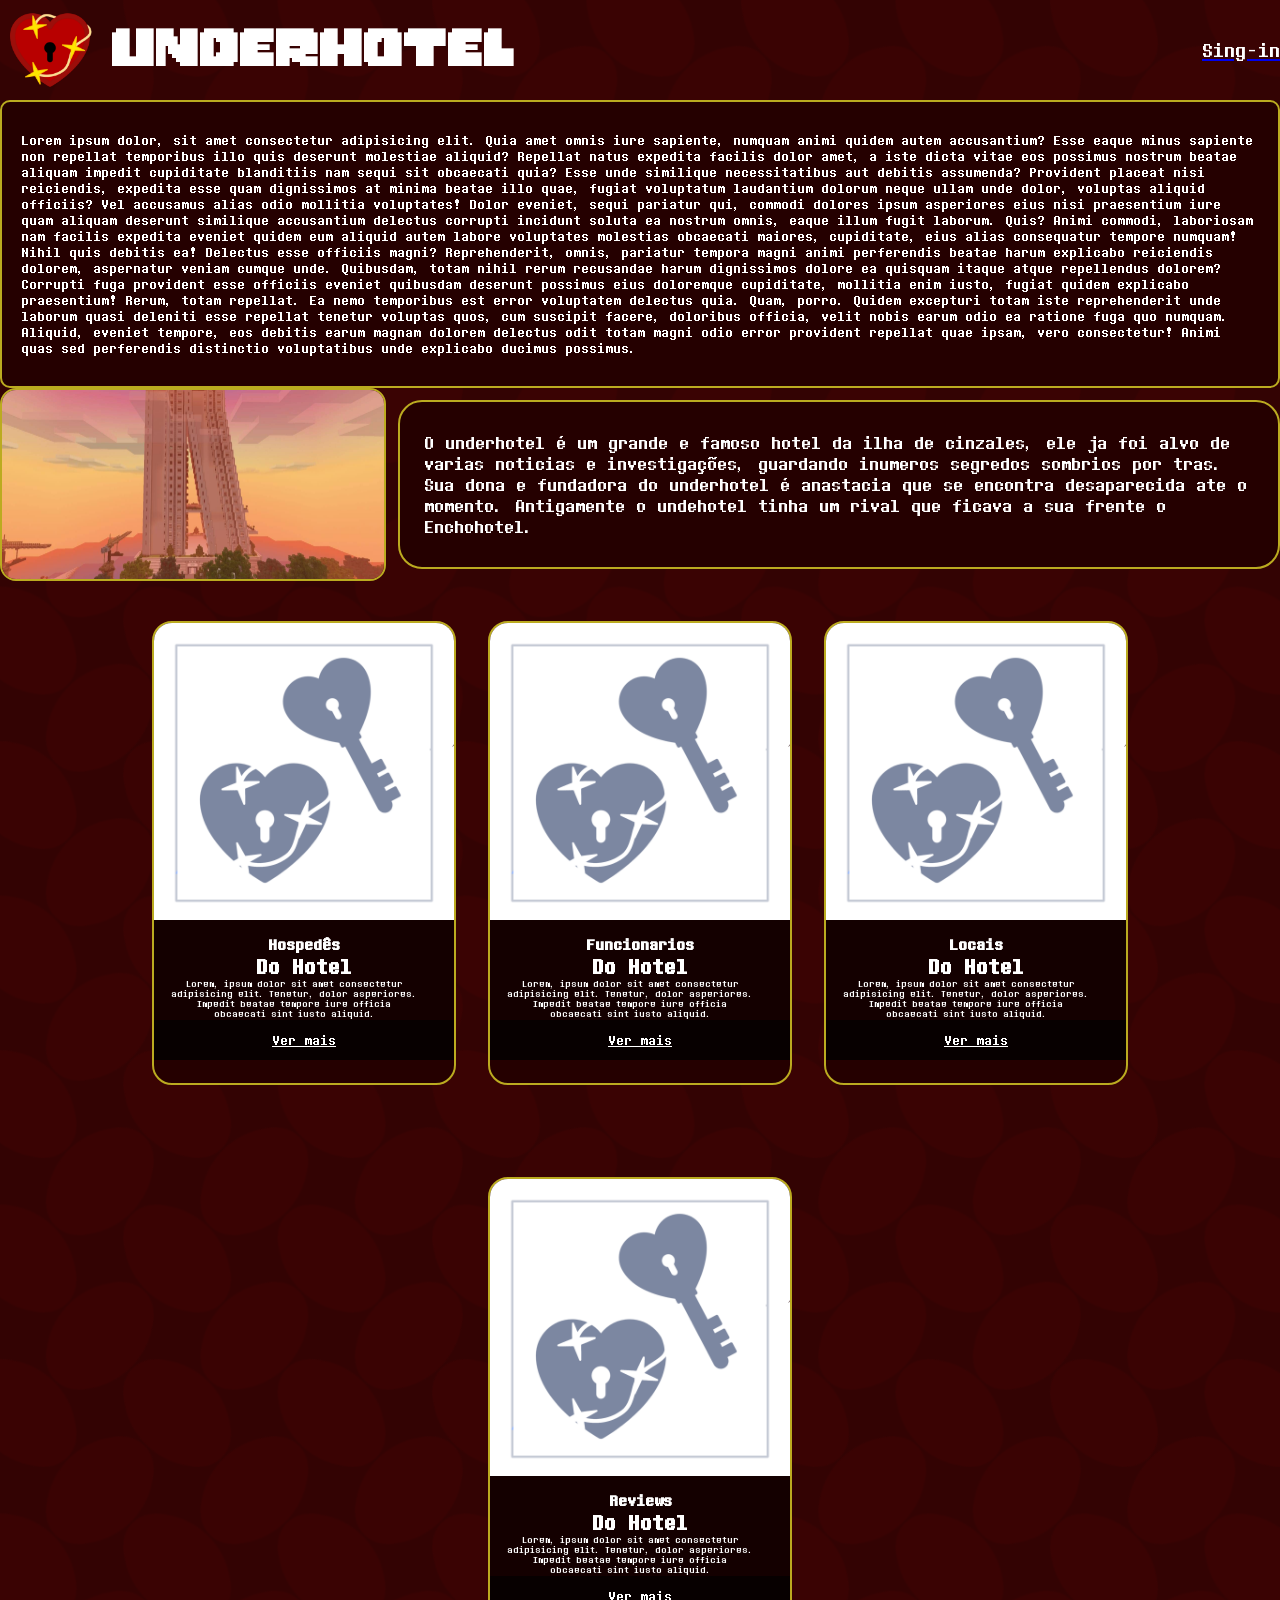
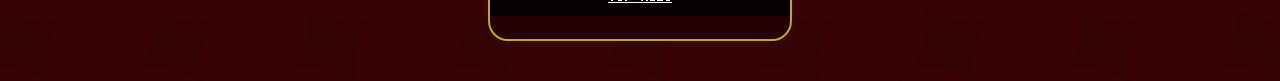
==== commit bff54dac: "Refactor CSS and HTML structure for improved layout and responsiveness" ====
--- a/index.html
+++ b/index.html
@@ -7,15 +7,14 @@
     <link rel="stylesheet" href="style.css">
 </head>
 <body>
-    <div class="page">
+    <div>
 
-<header class="site-header">
-    <img src="src/Logo_U.H._T.png" alt="Logo do Underhotel" id="Logo1">
+<div>
+    <img src="src/Logo_U.H._T.png" alt="Logo_UH" id="Logo1">
     <h1 id="Titulo">Underhotel</h1>
 
-    <a class="header-link" href="https://static2.klipy.com/ii/e293a233a303a98e471f78d04e13a1b0/ad/7b/90ITwbUu.gif" id="Conta">Sign-in</a>
-</header>
-<main>
+<a href="https://static2.klipy.com/ii/e293a233a303a98e471f78d04e13a1b0/ad/7b/90ITwbUu.gif"><p id="Conta">Sing-in</p></a>
+ </div >
     <p id="Tex1"> Lorem ipsum dolor, sit amet consectetur adipisicing elit. Quia amet omnis iure sapiente, numquam animi quidem autem accusantium? Esse eaque minus sapiente non repellat temporibus illo quis deserunt molestiae aliquid?
     Repellat natus expedita facilis dolor amet, a iste dicta vitae eos possimus nostrum beatae aliquam impedit cupiditate blanditiis nam sequi sit obcaecati quia? Esse unde similique necessitatibus aut debitis assumenda?
     Provident placeat nisi reiciendis, expedita esse quam dignissimos at minima beatae illo quae, fugiat voluptatum laudantium dolorum neque ullam unde dolor, voluptas aliquid officiis? Vel accusamus alias odio mollitia voluptates!
@@ -25,17 +24,17 @@
     Corrupti fuga provident esse officiis eveniet quibusdam deserunt possimus eius doloremque cupiditate, mollitia enim iusto, fugiat quidem explicabo praesentium! Rerum, totam repellat. Ea nemo temporibus est error voluptatem delectus quia.
     Quam, porro. Quidem excepturi totam iste reprehenderit unde laborum quasi deleniti esse repellat tenetur voluptas quos, cum suscipit facere, doloribus officia, velit nobis earum odio ea ratione fuga quo numquam.
     Aliquid, eveniet tempore, eos debitis earum magnam dolorem delectus odit totam magni odio error provident repellat quae ipsam, vero consectetur! Animi quas sed perferendis distinctio voluptatibus unde explicabo ducimus possimus.</p>
-    <section id="Container1" aria-label="História do Underhotel">
-        <img src="src/Imagem-Underhotel-foto.jpg" alt="Foto do Underhotel" id="Foto1">
+    <div Id="Container1">
+        <img src="src/Imagem-Underhotel-foto.jpg" alt="Foto do Underhotel" Id="Foto1">
             <p id="Tex2">O underhotel é um grande e famoso hotel da ilha de cinzales, ele ja foi alvo de varias noticias e investigações, guardando inumeros segredos sombrios por tras. Sua dona e fundadora do underhotel é anastacia que se encontra desaparecida ate o momento.
             Antigamente o undehotel tinha um rival que ficava a sua frente o Enchohotel.
             </p>
-    </section>
+    </div>
 
-<section class="Cards1" aria-label="Seções do hotel">
+<div class="Cards1">
         <div class="card card-1">
             <div class="card-cabec">
-                <img src="src/Placeholder_U.H._404.png" class="card-img" alt=""/>
+                <img src="src/Placeholder_U.H._404.png" class="card-img"/>
             </div>
             <div class="card-corpo">
                 <h3 class="card-local">Hospedês</h3>
@@ -50,7 +49,7 @@
         </div>
         <div class="card card-2">
             <div class="card-cabec">
-                <img src="src/Placeholder_U.H._404.png" class="card-img" alt=""/>
+                <img src="src/Placeholder_U.H._404.png" class="card-img"/>
             </div>
             <div class="card-corpo">
                 <h3 class="card-local">Funcionarios</h3>
@@ -65,7 +64,7 @@
         </div>
         <div class="card card-3">
             <div class="card-cabec">
-                <img src="src/Placeholder_U.H._404.png" class="card-img" alt=""/>
+                <img src="src/Placeholder_U.H._404.png" class="card-img"/>
             </div>
             <div class="card-corpo">
                 <h3 class="card-local">Locais</h3>
@@ -80,7 +79,7 @@
         </div>
                 <div class="card card-4">
             <div class="card-cabec">
-                <img src="src/Placeholder_U.H._404.png" class="card-img" alt=""/>
+                <img src="src/Placeholder_U.H._404.png" class="card-img"/>
             </div>
             <div class="card-corpo">
                 <h3 class="card-local">Reviews</h3>
@@ -93,8 +92,6 @@
                 <a href="#">Ver mais</a>
             </div>
     </div>
-</section>
-</main>
 </div>
 </body>
 </html>
--- a/style.css
+++ b/style.css
@@ -262,154 +262,3 @@
   }
 }
 /*codigo do mobile*/
-
-*,
-*::before,
-*::after {
-  box-sizing: border-box;
-}
-
-html,
-body {
-  min-width: 0;
-}
-
-body {
-  margin: 0;
-}
-
-.page {
-  width: calc(100% - 32px);
-  max-width: 1200px;
-  margin: 0 auto;
-}
-
-.site-header {
-  display: flex;
-  align-items: center;
-  gap: 12px;
-  width: 100%;
-  padding: 16px 0;
-}
-
-#Logo1 {
-  flex: 0 0 auto;
-  width: clamp(56px, 10vw, 100px);
-  height: auto;
-}
-
-#Titulo {
-  min-width: 0;
-  font-size: clamp(22px, 5vw, 40px);
-  overflow-wrap: anywhere;
-}
-
-.header-link {
-  flex: 0 0 auto;
-  margin-left: auto;
-  padding: 10px 12px;
-  color: #ffffff;
-  font-family: "DeterminationMono";
-  font-size: clamp(16px, 3vw, 23px);
-  text-align: center;
-}
-
-#Tex1 {
-  margin: 16px 0 24px;
-  padding: 24px;
-  font-size: clamp(16px, 1.5vw, 18px);
-  line-height: 1.6;
-  overflow-wrap: anywhere;
-}
-
-#Container1 {
-  display: grid;
-  grid-template-columns: minmax(0, 1.1fr) minmax(0, 1fr);
-  align-items: center;
-  gap: 24px;
-  margin: 32px 0;
-}
-
-#Foto1 {
-  width: 100%;
-  min-width: 0;
-  height: auto;
-  aspect-ratio: 4 / 2;
-  object-fit: cover;
-}
-
-#Tex2 {
-  width: 100%;
-  padding: 24px;
-  font-size: clamp(16px, 1.6vw, 21px);
-  line-height: 1.5;
-  overflow-wrap: anywhere;
-}
-
-.Cards1 {
-  display: grid;
-  grid-template-columns: repeat(auto-fit, minmax(min(100%, 240px), 1fr));
-  gap: 20px;
-  margin: 32px 0;
-}
-
-.card {
-  width: 100%;
-  height: auto;
-  margin: 0;
-}
-
-.card-cabec {
-  height: auto;
-  aspect-ratio: 4 / 3;
-}
-
-.card-img {
-  display: block;
-  width: 100%;
-  height: 100%;
-  object-fit: cover;
-}
-
-.card-corpo {
-  height: auto;
-}
-
-.card-texto {
-  width: auto;
-  font-size: 14px;
-  line-height: 1.5;
-  overflow-wrap: anywhere;
-}
-
-@media (max-width: 600px) {
-  .page {
-    width: calc(100% - 24px);
-  }
-
-  .site-header {
-    flex-wrap: wrap;
-    gap: 8px;
-  }
-
-  .header-link {
-    padding: 8px;
-  }
-
-  #Tex1,
-  #Tex2 {
-    padding: 16px;
-  }
-
-  #Container1 {
-    grid-template-columns: minmax(0, 1fr);
-    gap: 16px;
-    margin: 24px 0;
-  }
-
-  .Cards1 {
-    grid-template-columns: minmax(0, 1fr);
-    gap: 16px;
-    margin: 24px 0;
-  }
-}
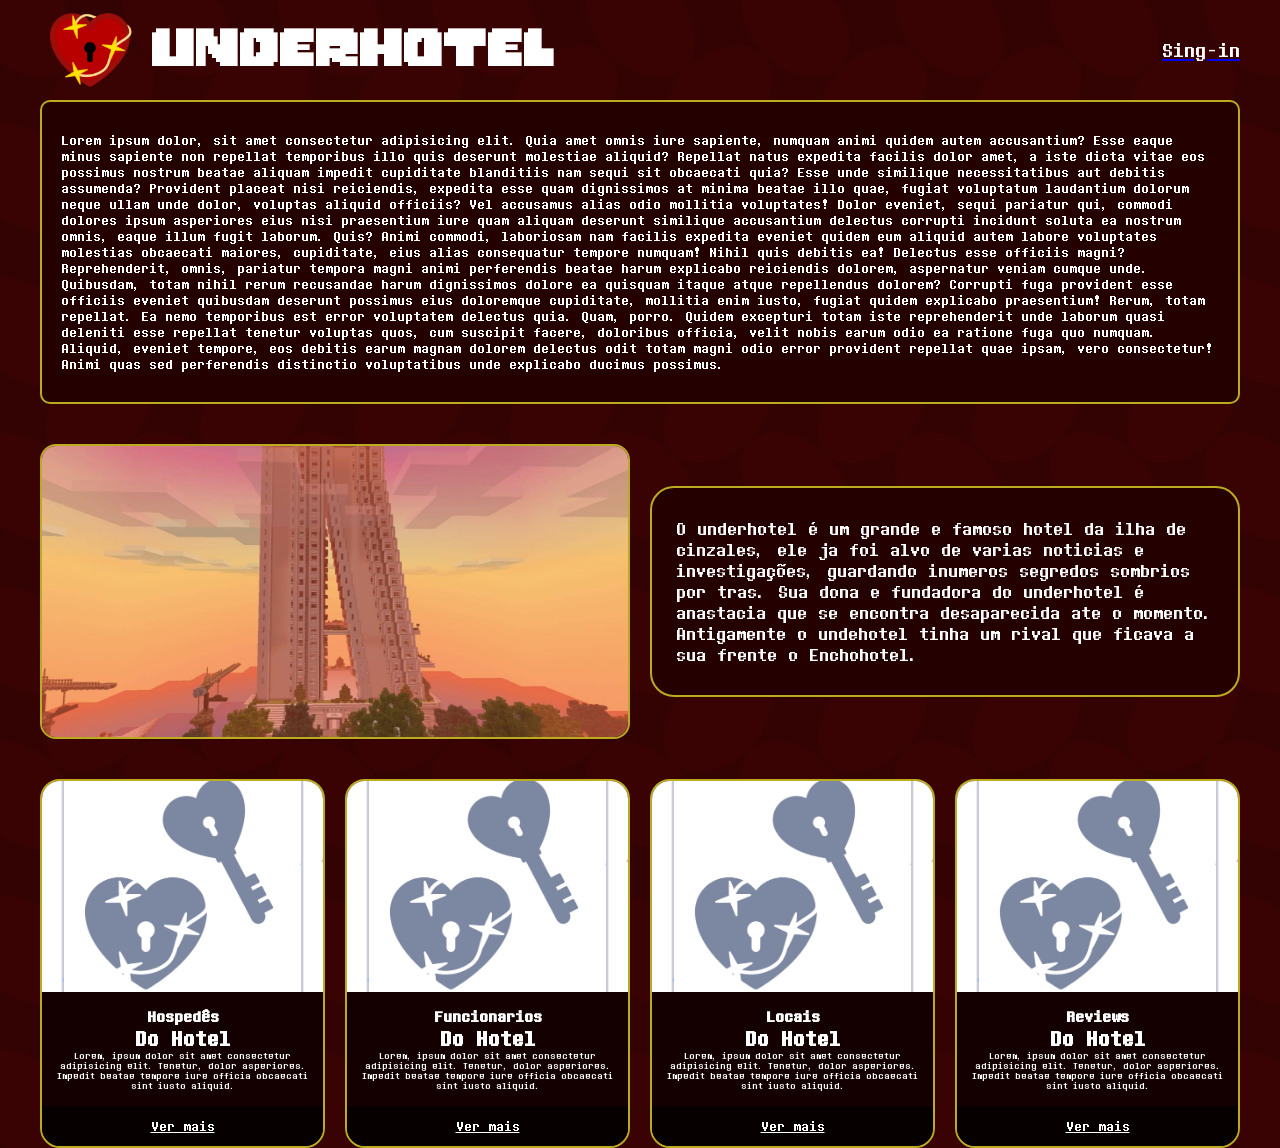
==== commit 4ba2bdc0: "Add web app manifest for Underhotel with icons and display settings" ====
--- a/index.html
+++ b/index.html
@@ -1,6 +1,13 @@
 <!DOCTYPE html>
 <html lang="pt-BR">
+
 <head>
+<link rel="apple-touch-icon" sizes="180x180" href="src/apple-touch-icon.png">
+<link rel="icon" type="image/x-icon" href="src/favicon.ico">
+<link rel="icon" type="image/png" sizes="32x32" href="src/favicon-32x32.png">
+<link rel="icon" type="image/png" sizes="16x16" href="src/favicon-16x16.png">
+<link rel="manifest" href="src/site.webmanifest">
+
     <meta charset="UTF-8">
     <meta name="viewport" content="width=device-width, initial-scale=1.0">
     <title>Underhotel</title>
@@ -44,7 +51,7 @@
                     Impedit beatae tempore iure officia obcaecati sint iusto aliquid.</p>
             </div>
             <div class="card-rodape">
-                <a href="cards/Hospedes.Html">Ver mais</a>
+                <a href="cards/Hospedes/Hospedes.Html">Ver mais</a>
             </div>
         </div>
         <div class="card card-2">
@@ -59,7 +66,7 @@
                     Impedit beatae tempore iure officia obcaecati sint iusto aliquid.</p>
             </div>
             <div class="card-rodape">
-                <a href="#">Ver mais</a>
+                <a href="cards/funcionarios/funcionarios.Html">Ver mais</a>
             </div>
         </div>
         <div class="card card-3">
@@ -74,7 +81,7 @@
                     Impedit beatae tempore iure officia obcaecati sint iusto aliquid.</p>
             </div>
             <div class="card-rodape">
-                <a href="#">Ver mais</a>
+                <a href="cards/Locais/Locais.Html">Ver mais</a>
             </div>
         </div>
                 <div class="card card-4">
@@ -89,7 +96,7 @@
                     Impedit beatae tempore iure officia obcaecati sint iusto aliquid.</p>
             </div>
             <div class="card-rodape">
-                <a href="#">Ver mais</a>
+                <a href="cards/Reviews/Reviews.Html">Ver mais</a>
             </div>
     </div>
 </div>
--- a/style.css
+++ b/style.css
@@ -49,6 +49,8 @@
     background-color: #250000;
     font-family: "DeterminationMono";
     font-size: 21px;
+    flex: 1 1 300px;
+    min-width: 0;
 }
 /*^^Bordas^^*/
 .historia-layout {
@@ -60,17 +62,23 @@
 }
 #Foto1 {
     display: block;
-    width: 100%;
-    height: 100%;
+    width: min(100%, 440px);
+    height: auto;
     object-fit: cover;
-    box-sizing: border-box;
-    width: min(515px);
-    min-width: 190px;
     aspect-ratio: 4 / 2;
     overflow: hidden;
     border: 2px solid #bbab20;
     border-radius: 16px;
     background-color: #250000;
+    flex: 1 1 300px;
+}
+
+#Container1 {
+  display: flex;
+  align-items: center;
+  flex-wrap: wrap;
+  gap: 20px;
+  margin: 40px 0;
 }
 
 body > div > div {
@@ -78,6 +86,11 @@
   align-items: center;
   gap: 12px;
   width: 100%;
+}
+
+body > div {
+  width: min(calc(100% - 32px), 1200px);
+  margin: 0 auto;
 }
 
 #Logo1 {
@@ -104,31 +117,31 @@
   margin-left: auto;
 }
 
-#Foto1{
-    display: block;
-  width: 440px;
-  height: auto;
-}
-
 * {
     margin: 0;
     padding: 0;
 }
+
+*,
+*::before,
+*::after {
+  box-sizing: border-box;
+}
+
 /*Cards*/
 .Cards1 {
-    width: 100%;
+    display: grid;
+    grid-template-columns: repeat(auto-fit, minmax(min(100%, 260px), 1fr));
+    justify-items: center;
+    gap: 20px;
+}
+
+  .card {
     display: flex;
-    flex-wrap: wrap;
-    justify-content: center;
-}
-
-  .card {
-    width: 300px;
-    height: 460px;
-    margin-right: 10px;
-    margin-left: 10px;
-    margin-top: 40px;
-    margin-bottom: 40px;
+    flex-direction: column;
+    width: 100%;
+    max-width: 360px;
+    height: auto;
     background: #250000;
     border-radius: 20px;
     overflow: hidden;
@@ -137,18 +150,18 @@
 
     .card-cabec {
     width: 100%;
-    height: 297px;
+    aspect-ratio: 4 / 3;
     overflow: hidden;
 }
 
     .card-img {
     width: 100%;
-    height: auto;
+    height: 100%;
+    object-fit: cover;
 }
 
       .card-corpo {
       background: #140000;
-      height: 70px;
       padding: 15px;
       text-align: center; 
       font-family: "DeterminationMono";
@@ -156,7 +169,7 @@
 
     .card-texto {
     font-size: 10px;
-    width: 250px;
+    width: auto;
     margin: 0;
     font-family: "DeterminationMono";
     color: #ffffff;}
@@ -172,24 +185,20 @@
 /*Cards-1*/
 
 @media (max-width: 600px) {
-  *,
-  *::before,
-  *::after {
-    box-sizing: border-box;
-  }
-
   html,
   body {
     min-width: 0;
   }
 
   body > div {
-    width: calc(100% - 24px);
+    width: min(calc(100% - 24px), 1000px);
+    margin-inline: auto;
   }
 
   body > div > div:first-child {
     flex-wrap: wrap;
     gap: 8px;
+    min-width: 0;
   }
 
   #Logo1 {
@@ -199,6 +208,7 @@
 
   #Titulo {
     font-size: clamp(22px, 7vw, 36px);
+    min-width: 0;
     overflow-wrap: anywhere;
   }
 
@@ -216,16 +226,15 @@
   }
 
   #Container1 {
-    display: flex;
     flex-direction: column;
     align-items: stretch;
     gap: 16px;
+    margin: 24px 0;
   }
 
   #Foto1 {
     width: 100%;
-    min-width: 0;
-    height: auto;
+    flex-basis: auto;
   }
 
   .Cards1 {
@@ -235,30 +244,18 @@
   }
 
   .card {
-    width: 100%;
-    height: auto;
-    margin: 0;
-  }
-
-  .card-cabec {
-    height: auto;
-    aspect-ratio: 4 / 3;
-  }
-
-  .card-img {
-    width: 100%;
-    height: 100%;
-    object-fit: cover;
-  }
-
-  .card-corpo {
-    height: auto;
+    max-width: none;
   }
 
   .card-texto {
-    width: auto;
     font-size: 14px;
     line-height: 1.5;
   }
 }
+
+@media (min-width: 601px) and (max-width: 900px) {
+  #Tex2 {
+    font-size: 18px;
+  }
+}
 /*codigo do mobile*/
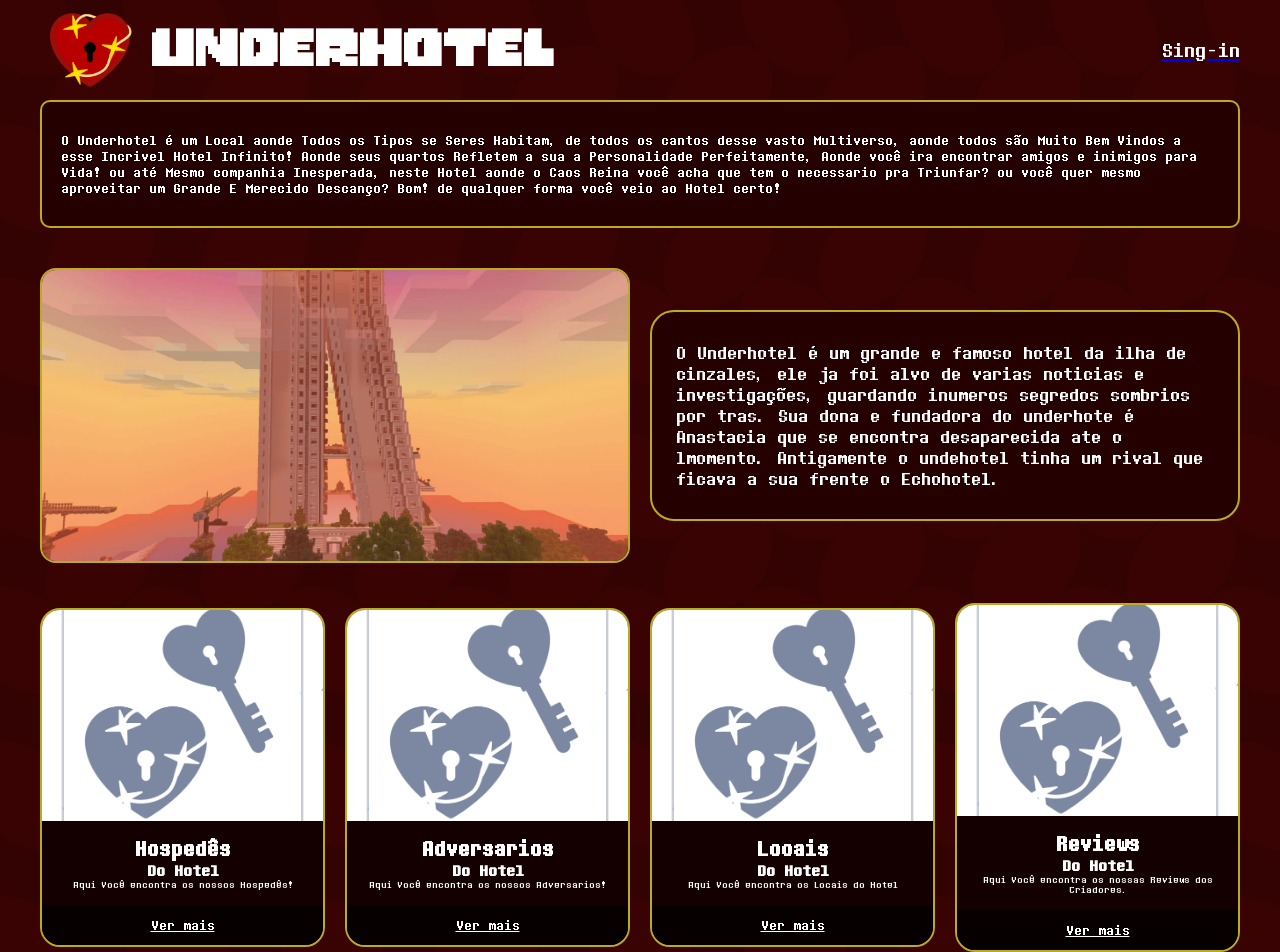
==== commit 8e09bab3: "feat: adjust font sizes for Hotel elements and update index content" ====
--- a/index.html
+++ b/index.html
@@ -22,19 +22,11 @@
 
 <a href="https://static2.klipy.com/ii/e293a233a303a98e471f78d04e13a1b0/ad/7b/90ITwbUu.gif"><p id="Conta">Sing-in</p></a>
  </div >
-    <p id="Tex1"> Lorem ipsum dolor, sit amet consectetur adipisicing elit. Quia amet omnis iure sapiente, numquam animi quidem autem accusantium? Esse eaque minus sapiente non repellat temporibus illo quis deserunt molestiae aliquid?
-    Repellat natus expedita facilis dolor amet, a iste dicta vitae eos possimus nostrum beatae aliquam impedit cupiditate blanditiis nam sequi sit obcaecati quia? Esse unde similique necessitatibus aut debitis assumenda?
-    Provident placeat nisi reiciendis, expedita esse quam dignissimos at minima beatae illo quae, fugiat voluptatum laudantium dolorum neque ullam unde dolor, voluptas aliquid officiis? Vel accusamus alias odio mollitia voluptates!
-    Dolor eveniet, sequi pariatur qui, commodi dolores ipsum asperiores eius nisi praesentium iure quam aliquam deserunt similique accusantium delectus corrupti incidunt soluta ea nostrum omnis, eaque illum fugit laborum. Quis?
-    Animi commodi, laboriosam nam facilis expedita eveniet quidem eum aliquid autem labore voluptates molestias obcaecati maiores, cupiditate, eius alias consequatur tempore numquam! Nihil quis debitis ea! Delectus esse officiis magni?
-    Reprehenderit, omnis, pariatur tempora magni animi perferendis beatae harum explicabo reiciendis dolorem, aspernatur veniam cumque unde. Quibusdam, totam nihil rerum recusandae harum dignissimos dolore ea quisquam itaque atque repellendus dolorem?
-    Corrupti fuga provident esse officiis eveniet quibusdam deserunt possimus eius doloremque cupiditate, mollitia enim iusto, fugiat quidem explicabo praesentium! Rerum, totam repellat. Ea nemo temporibus est error voluptatem delectus quia.
-    Quam, porro. Quidem excepturi totam iste reprehenderit unde laborum quasi deleniti esse repellat tenetur voluptas quos, cum suscipit facere, doloribus officia, velit nobis earum odio ea ratione fuga quo numquam.
-    Aliquid, eveniet tempore, eos debitis earum magnam dolorem delectus odit totam magni odio error provident repellat quae ipsam, vero consectetur! Animi quas sed perferendis distinctio voluptatibus unde explicabo ducimus possimus.</p>
+    <p id="Tex1"> O Underhotel é um Local aonde Todos os Tipos se Seres Habitam, de todos os cantos desse vasto Multiverso, aonde todos são Muito Bem Vindos a esse Incrivel Hotel <mf>Infinito!</mf> Aonde seus quartos Refletem a sua a Personalidade Perfeitamente, Aonde você ira encontrar amigos e inimigos para Vida! ou até Mesmo companhia Inesperada, neste Hotel aonde o Caos Reina você acha que tem o necessario pra Triunfar? ou você quer mesmo aproveitar um Grande E Merecido Descanço? Bom! de qualquer forma você veio ao Hotel certo! </p>
     <div Id="Container1">
         <img src="src/Imagem-Underhotel-foto.jpg" alt="Foto do Underhotel" Id="Foto1">
-            <p id="Tex2">O underhotel é um grande e famoso hotel da ilha de cinzales, ele ja foi alvo de varias noticias e investigações, guardando inumeros segredos sombrios por tras. Sua dona e fundadora do underhotel é anastacia que se encontra desaparecida ate o momento.
-            Antigamente o undehotel tinha um rival que ficava a sua frente o Enchohotel.
+            <p id="Tex2">O Underhotel é um grande e famoso hotel da ilha de cinzales, ele ja foi alvo de varias noticias e investigações, guardando inumeros segredos sombrios por tras. Sua dona e fundadora do underhote é Anastacia que se encontra desaparecida ate o lmomento.
+            Antigamente o undehotel tinha um rival que ficava a sua frente o Echohotel.
             </p>
     </div>
 
@@ -44,11 +36,10 @@
                 <img src="src/Placeholder_U.H._404.png" class="card-img"/>
             </div>
             <div class="card-corpo">
-                <h3 class="card-local">Hospedês</h3>
-                <h2 class="card-titulo">Do Hotel</h2>
+                <h2 class="card-local">Hospedês</h2>
+                <h3 class="card-titulo">Do Hotel</h3>
             
-                <p class="card-texto">Lorem, ipsum dolor sit amet consectetur adipisicing elit. Tenetur, dolor asperiores. 
-                    Impedit beatae tempore iure officia obcaecati sint iusto aliquid.</p>
+                <p class="card-texto">Aqui Você encontra os nossos Hospedês!</p>
             </div>
             <div class="card-rodape">
                 <a href="cards/Hospedes/Hospedes.Html">Ver mais</a>
@@ -59,14 +50,13 @@
                 <img src="src/Placeholder_U.H._404.png" class="card-img"/>
             </div>
             <div class="card-corpo">
-                <h3 class="card-local">Funcionarios</h3>
-                <h2 class="card-titulo">Do Hotel</h2>
+                <h2 class="card-local">Adversarios</h2>
+                <h3 class="card-titulo">Do Hotel</h3>
             
-                <p class="card-texto">Lorem, ipsum dolor sit amet consectetur adipisicing elit. Tenetur, dolor asperiores. 
-                    Impedit beatae tempore iure officia obcaecati sint iusto aliquid.</p>
+                <p class="card-texto">Aqui Você encontra os nossos Adversarios!</p>
             </div>
             <div class="card-rodape">
-                <a href="cards/funcionarios/funcionarios.Html">Ver mais</a>
+                <a href="cards/Adversarios/Adversarios.Html">Ver mais</a>
             </div>
         </div>
         <div class="card card-3">
@@ -74,11 +64,10 @@
                 <img src="src/Placeholder_U.H._404.png" class="card-img"/>
             </div>
             <div class="card-corpo">
-                <h3 class="card-local">Locais</h3>
-                <h2 class="card-titulo">Do Hotel</h2>
+                <h2 class="card-local">Locais</h2>
+                <h3 class="card-titulo">Do Hotel</h3>
             
-                <p class="card-texto">Lorem, ipsum dolor sit amet consectetur adipisicing elit. Tenetur, dolor asperiores. 
-                    Impedit beatae tempore iure officia obcaecati sint iusto aliquid.</p>
+                <p class="card-texto">Aqui Você encontra os Locais do Hotel</p>
             </div>
             <div class="card-rodape">
                 <a href="cards/Locais/Locais.Html">Ver mais</a>
@@ -89,11 +78,11 @@
                 <img src="src/Placeholder_U.H._404.png" class="card-img"/>
             </div>
             <div class="card-corpo">
-                <h3 class="card-local">Reviews</h3>
-                <h2 class="card-titulo">Do Hotel</h2>
+                <h2 class="card-local">Reviews</h2>
+                <h3 class="card-titulo">Do Hotel</h3>
             
-                <p class="card-texto">Lorem, ipsum dolor sit amet consectetur adipisicing elit. Tenetur, dolor asperiores. 
-                    Impedit beatae tempore iure officia obcaecati sint iusto aliquid.</p>
+                <p class="card-texto">Aqui Você encontra os nossas Reviews dos Criadores.
+                </p>
             </div>
             <div class="card-rodape">
                 <a href="cards/Reviews/Reviews.Html">Ver mais</a>
--- a/style.css
+++ b/style.css
@@ -38,6 +38,7 @@
  border-radius: 10px; /* Applies a uniform radius to all corners */
  background-color: #250000;
   font-family: "DeterminationMono";
+
 }
 #Tex2{
     color: #ffffff;
@@ -216,6 +217,12 @@
     padding: 8px 10px;
   }
 
+  #Conta{
+  color: #ffffff;
+  transform: translateY(-31px);
+  font-size: 18px;
+  }
+
   #Tex1,
   #Tex2 {
     width: 100%;
@@ -223,6 +230,7 @@
     font-size: 16px;
     line-height: 1.5;
     overflow-wrap: anywhere;
+    transform: translateY(-25px);
   }
 
   #Container1 {
@@ -235,6 +243,7 @@
   #Foto1 {
     width: 100%;
     flex-basis: auto;
+    transform: translateY(-25px);
   }
 
   .Cards1 {
